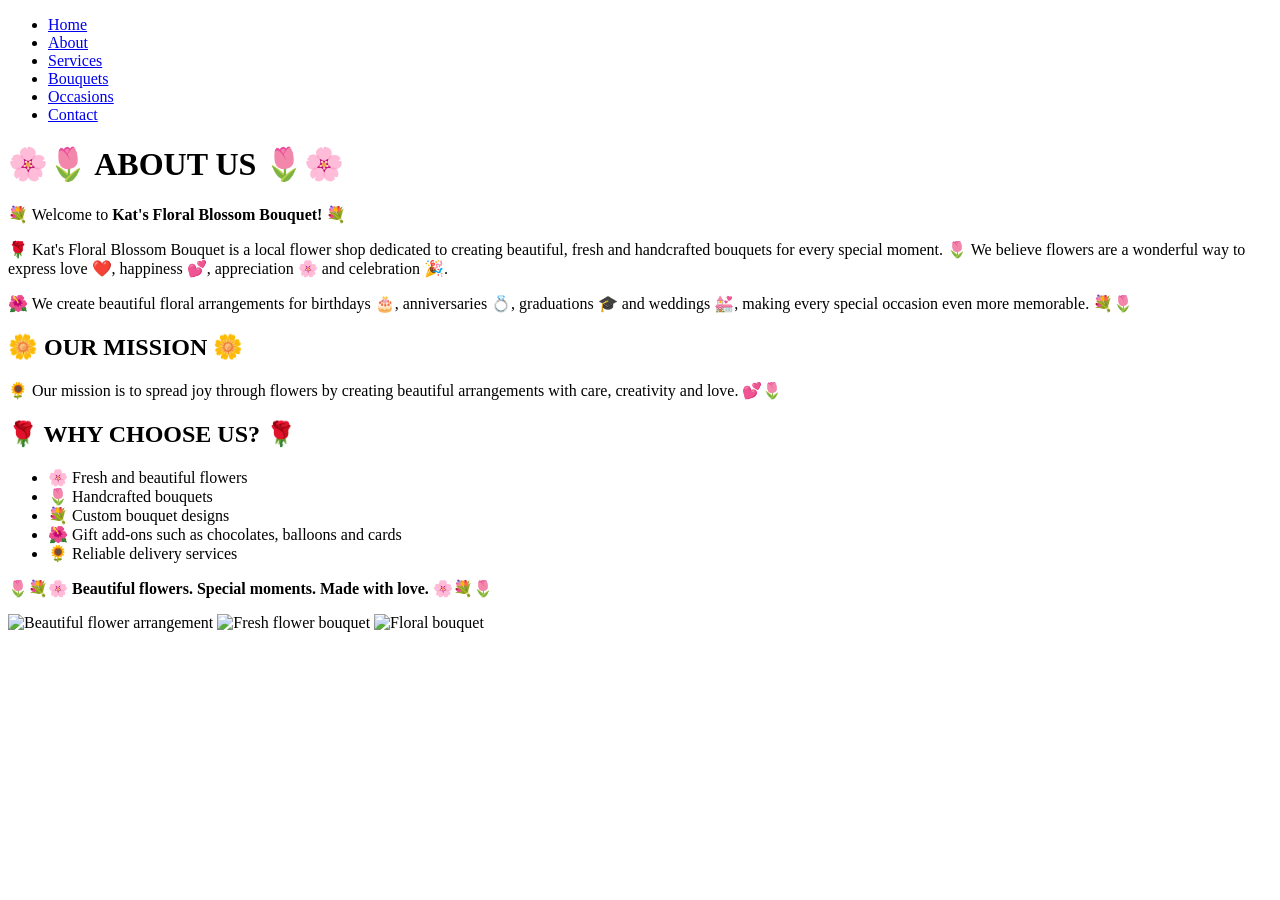
==== about.html @ 2a6ad878 "Add files via upload" ====
<!DOCTYPE html>
<html lang="en">

<head>
    <meta charset="UTF-8">
    <meta name="viewport" content="width=device-width, initial-scale=1.0">
    <title>About Us - Kat's Floral Blossom Bouquet</title>
</head>

<body>

    <!-- Navigation Menu -->
    <nav>
        <ul>
            <li><a href="index.html">Home</a></li>
            <li><a href="about.html">About</a></li>
            <li><a href="services.html">Services</a></li>
            <li><a href="bouquets.html">Bouquets</a></li>
            <li><a href="occasions.html">Occasions</a></li>
            <li><a href="contact.html">Contact</a></li>
        </ul>
    </nav>

    <!-- About Us Section -->
    <main>

        <h1>🌸🌷 ABOUT US 🌷🌸</h1>

        <p>
            💐 Welcome to <strong>Kat's Floral Blossom Bouquet!</strong> 💐
        </p>

        <p>
            🌹 Kat's Floral Blossom Bouquet is a local flower shop dedicated
            to creating beautiful, fresh and handcrafted bouquets for every
            special moment. 🌷 We believe flowers are a wonderful way to
            express love ❤️, happiness 💕, appreciation 🌸 and celebration 🎉.
        </p>

        <p>
            🌺 We create beautiful floral arrangements for birthdays 🎂,
            anniversaries 💍, graduations 🎓 and weddings 💒, making every
            special occasion even more memorable. 💐🌷
        </p>

        <!-- Mission -->
        <h2>🌼 OUR MISSION 🌼</h2>

        <p>
            🌻 Our mission is to spread joy through flowers by creating
            beautiful arrangements with care, creativity and love. 💕🌷
        </p>

        <!-- Why Choose Us -->
        <h2>🌹 WHY CHOOSE US? 🌹</h2>

        <ul>
            <li>🌸 Fresh and beautiful flowers</li>
            <li>🌷 Handcrafted bouquets</li>
            <li>💐 Custom bouquet designs</li>
            <li>🌺 Gift add-ons such as chocolates, balloons and cards</li>
            <li>🌻 Reliable delivery services</li>
        </ul>

        <p>
            🌷💐🌸 <strong>Beautiful flowers. Special moments. Made with love.</strong>
            🌸💐🌷
        </p>

        <!-- Flower Images -->
        <section>
            <img src="img/new flowers 1.jpeg"
                 alt="Beautiful flower arrangement"
                 width="20%">

            <img src="img/new flower 2.jpeg"
                 alt="Fresh flower bouquet"
                 width="20%">

            <img src="img/new flower 3.jpeg"
                 alt="Floral bouquet"
                 width="20%">
        </section>

    </main>

</body>
</html>
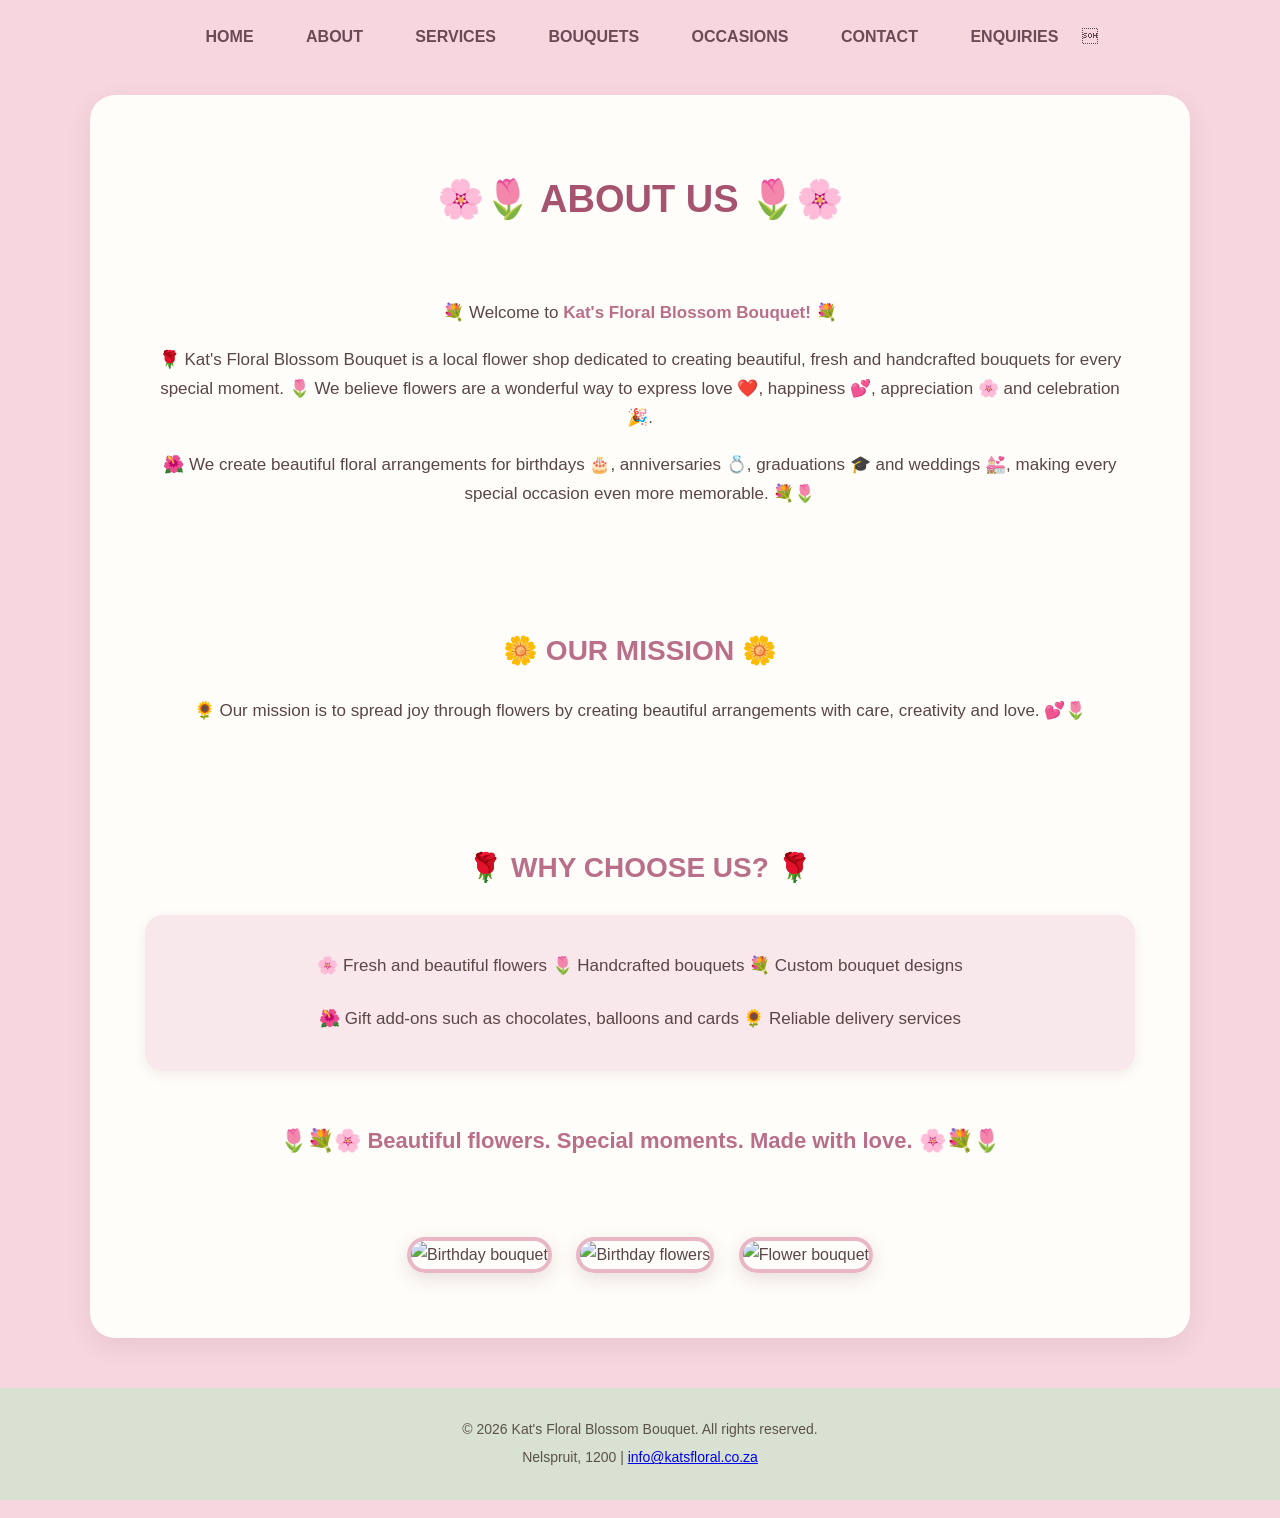
==== commit 3a8688d2: "WEDE5020 PART 3 FINAL WEBSITE" ====
--- a/about.html
+++ b/about.html
@@ -1,88 +1,62 @@
-<!DOCTYPE html>
-<html lang="en">
-
-<head>
-    <meta charset="UTF-8">
-    <meta name="viewport" content="width=device-width, initial-scale=1.0">
-    <title>About Us - Kat's Floral Blossom Bouquet</title>
-</head>
-
-<body>
-
-    <!-- Navigation Menu -->
-    <nav>
-        <ul>
-            <li><a href="index.html">Home</a></li>
-            <li><a href="about.html">About</a></li>
-            <li><a href="services.html">Services</a></li>
-            <li><a href="bouquets.html">Bouquets</a></li>
-            <li><a href="occasions.html">Occasions</a></li>
-            <li><a href="contact.html">Contact</a></li>
-        </ul>
-    </nav>
-
-    <!-- About Us Section -->
-    <main>
-
-        <h1>🌸🌷 ABOUT US 🌷🌸</h1>
-
-        <p>
-            💐 Welcome to <strong>Kat's Floral Blossom Bouquet!</strong> 💐
-        </p>
-
-        <p>
-            🌹 Kat's Floral Blossom Bouquet is a local flower shop dedicated
-            to creating beautiful, fresh and handcrafted bouquets for every
-            special moment. 🌷 We believe flowers are a wonderful way to
-            express love ❤️, happiness 💕, appreciation 🌸 and celebration 🎉.
-        </p>
-
-        <p>
-            🌺 We create beautiful floral arrangements for birthdays 🎂,
-            anniversaries 💍, graduations 🎓 and weddings 💒, making every
-            special occasion even more memorable. 💐🌷
-        </p>
-
-        <!-- Mission -->
-        <h2>🌼 OUR MISSION 🌼</h2>
-
-        <p>
-            🌻 Our mission is to spread joy through flowers by creating
-            beautiful arrangements with care, creativity and love. 💕🌷
-        </p>
-
-        <!-- Why Choose Us -->
-        <h2>🌹 WHY CHOOSE US? 🌹</h2>
-
-        <ul>
-            <li>🌸 Fresh and beautiful flowers</li>
-            <li>🌷 Handcrafted bouquets</li>
-            <li>💐 Custom bouquet designs</li>
-            <li>🌺 Gift add-ons such as chocolates, balloons and cards</li>
-            <li>🌻 Reliable delivery services</li>
-        </ul>
-
-        <p>
-            🌷💐🌸 <strong>Beautiful flowers. Special moments. Made with love.</strong>
-            🌸💐🌷
-        </p>
-
-        <!-- Flower Images -->
-        <section>
-            <img src="img/new flowers 1.jpeg"
-                 alt="Beautiful flower arrangement"
-                 width="20%">
-
-            <img src="img/new flower 2.jpeg"
-                 alt="Fresh flower bouquet"
-                 width="20%">
-
-            <img src="img/new flower 3.jpeg"
-                 alt="Floral bouquet"
-                 width="20%">
-        </section>
-
-    </main>
-
-</body>
-</html>+<!DOCTYPE html>
+<html lang="en">
+<head>
+    <meta charset="UTF-8">
+    <meta name="viewport" content="width=device-width, initial-scale=1.0">
+    <meta name="description" content="Learn about Kat's Floral Blossom Bouquet, our mission and our handcrafted floral arrangements.">
+    <title>About Us - Kat's Floral Blossom Bouquet</title>
+    <link rel="stylesheet" href="css/style.css">
+    <meta name="keywords" content="about Kat's Floral Blossom Bouquet, Nelspruit florist, handcrafted flowers, local flower shop">
+    <meta property="og:type" content="website">
+    <meta property="og:title" content="About Us - Kat's Floral Blossom Bouquet">
+    <meta property="og:description" content="Learn about Kat's Floral Blossom Bouquet, a Nelspruit flower shop creating fresh, handcrafted floral arrangements for meaningful occasions.">
+    <meta property="og:site_name" content="Kat's Floral Blossom Bouquet">
+    <meta name="theme-color" content="#F7D6DF">
+    <meta name="author" content="Kat's Floral Blossom Bouquet">
+</head>
+<body>
+<nav aria-label="Main navigation">
+    <ul>
+        <li><a href="index.html">Home</a></li>
+        <li><a href="about.html" aria-current="page">About</a></li>
+        <li><a href="services.html">Services</a></li>
+        <li><a href="bouquets.html">Bouquets</a></li>
+        <li><a href="occasions.html">Occasions</a></li>
+        <li><a href="contact.html">Contact</a></li>
+        <li><a href="enquiry.html">Enquiries</a></li>
+<main>
+
+    <h1>🌸🌷 ABOUT US 🌷🌸</h1>
+    <section class="about-introduction">
+        <p>💐 Welcome to <strong>Kat's Floral Blossom Bouquet!</strong> 💐</p>
+        <p>🌹 Kat's Floral Blossom Bouquet is a local flower shop dedicated to creating beautiful, fresh and handcrafted bouquets for every special moment. 🌷 We believe flowers are a wonderful way to express love ❤️, happiness 💕, appreciation 🌸 and celebration 🎉.</p>
+        <p>🌺 We create beautiful floral arrangements for birthdays 🎂, anniversaries 💍, graduations 🎓 and weddings 💒, making every special occasion even more memorable. 💐🌷</p>
+    </section>
+    <section>
+        <h2>🌼 OUR MISSION 🌼</h2>
+        <p>🌻 Our mission is to spread joy through flowers by creating beautiful arrangements with care, creativity and love. 💕🌷</p>
+    </section>
+    <section>
+        <h2>🌹 WHY CHOOSE US? 🌹</h2>
+        <ul class="feature-list">
+            <li>🌸 Fresh and beautiful flowers</li>
+            <li>🌷 Handcrafted bouquets</li>
+            <li>💐 Custom bouquet designs</li>
+            <li>🌺 Gift add-ons such as chocolates, balloons and cards</li>
+            <li>🌻 Reliable delivery services</li>
+        </ul>
+    </section>
+    <p class="slogan">🌷💐🌸 <strong>Beautiful flowers. Special moments. Made with love.</strong> 🌸💐🌷</p>
+    <section class="about-images image-gallery">
+
+        <img src="img/birthday-bouquet-1.jpeg" alt="Birthday bouquet">
+<img src="img/birthday-part-2.jpeg" alt="Birthday flowers">
+<img src="img/birthday-3.jpeg" alt="Flower bouquet">
+</main>
+<footer>
+    <p>&copy; <span id="currentYear">2026</span> Kat's Floral Blossom Bouquet. All rights reserved.</p>
+    <p>Nelspruit, 1200 | <a href="mailto:info@katsfloral.co.za">info@katsfloral.co.za</a></p>
+</footer>
+    <script src="script.js" defer></script>
+</body>
+</html>
--- a/css/style.css
+++ b/css/style.css
@@ -0,0 +1,349 @@
+/* =========================================
+   KAT'S FLORAL BLOSSOM BOUQUET
+   Main Website Style
+   ========================================= */
+
+/* Applies border-box sizing to all elements */
+* {
+    box-sizing: border-box;
+}
+
+/* Controls the overall appearance of the website */
+body {
+    margin: 0;
+    padding: 0;
+    font-family: Arial, Helvetica, sans-serif;
+    background-color: #FFF8F0;
+    color: #5A4646;
+    line-height: 1.7;
+}
+
+/* =========================================
+   NAVIGATION BAR
+   ========================================= */
+
+/* Styles the navigation bar */
+nav {
+    background-color: #F7D6DF;
+    padding: 18px 0;
+    box-shadow: 0 4px 12px rgba(120, 70, 80, 0.15);
+}
+
+/* Removes bullet points and centres the navigation list */
+nav ul {
+    list-style-type: none;
+    margin: 0;
+    padding: 0;
+    text-align: center;
+}
+
+/* Places navigation items next to each other */
+nav ul li {
+    display: inline-block;
+    margin: 5px 6px;
+}
+
+/* Styles the navigation links */
+nav ul li a {
+    color: #6B4A55;
+    text-decoration: none;
+    font-weight: bold;
+    text-transform: uppercase;
+    padding: 11px 18px;
+    border-radius: 25px;
+    transition: 0.3s;
+}
+
+/* Changes the navigation link when the mouse moves over it */
+nav ul li a:hover {
+    background-color: #E8B6C5;
+    color: #5A3D48;
+}
+
+/* =========================================
+   MAIN CONTENT
+   ========================================= */
+
+/* Controls the size and appearance of the main content area */
+main {
+    max-width: 1100px;
+    margin: 40px auto;
+    padding: 40px;
+    background-color: #FFFDF9;
+    border-radius: 25px;
+    box-shadow: 0 8px 25px rgba(120, 90, 90, 0.12);
+}
+
+/* =========================================
+   HEADINGS
+   ========================================= */
+
+/* Styles the main heading */
+h1 {
+    text-align: center;
+    color: #A65370;
+    font-size: 38px;
+    margin-bottom: 30px;
+}
+
+/* Styles the second-level headings */
+h2 {
+    color: #B96F89;
+    text-align: center;
+    font-size: 28px;
+    margin-top: 35px;
+}
+
+/* Styles the third-level headings */
+h3 {
+    color: #A65370;
+    font-size: 24px;
+}
+
+/* Styles paragraphs across the website */
+p {
+    font-size: 17px;
+    margin: 18px 0;
+}
+
+/* =========================================
+   IMPORTANT TEXT
+   ========================================= */
+
+/* Changes the colour of bold text */
+strong {
+    color: #B96F89;
+}
+
+/* =========================================
+   LISTS
+   ========================================= */
+
+/* Styles unordered lists inside the main content */
+main ul {
+    background-color: #F8E8EC;
+    padding: 25px 45px;
+    border-radius: 18px;
+    box-shadow: 0 4px 12px rgba(120, 90, 90, 0.10);
+}
+
+/* Styles the list items */
+main ul li {
+    margin: 12px 0;
+    font-size: 17px;
+}
+
+/* =========================================
+   HOME PAGE
+   ========================================= */
+
+/* Styles the first paragraph on the home page */
+body > p:first-of-type {
+    max-width: 1000px;
+    margin: 40px auto 25px;
+    padding: 35px;
+    background-color: #F7E1E6;
+    border-radius: 25px;
+    text-align: center;
+    font-size: 25px;
+    font-weight: bold;
+    color: #8E5067;
+    box-shadow: 0 6px 20px rgba(120, 90, 90, 0.12);
+}
+
+/* Styles the second paragraph on the home page */
+body > p:nth-of-type(2) {
+    text-align: center;
+    color: #B96F89;
+    font-size: 27px;
+    font-weight: bold;
+}
+
+/* Styles the third paragraph on the home page */
+body > p:nth-of-type(3) {
+    text-align: center;
+    font-size: 25px;
+    letter-spacing: 8px;
+    color: #A8B89A;
+}
+
+/* Styles the fourth paragraph on the home page */
+body > p:nth-of-type(4) {
+    max-width: 900px;
+    margin: 20px auto;
+    background-color: #F1EAF5;
+    padding: 25px 30px;
+    border-radius: 18px;
+    text-align: center;
+}
+
+/* Styles selected paragraphs used as headings on the home page */
+body > p:nth-of-type(5),
+body > p:nth-of-type(7) {
+    text-align: center;
+    color: #A65370;
+    font-size: 24px;
+    font-weight: bold;
+    margin-top: 30px;
+}
+
+/* Centres the sixth and eighth paragraphs */
+body > p:nth-of-type(6),
+body > p:nth-of-type(8) {
+    text-align: center;
+}
+
+/* =========================================
+   FLOWER IMAGE SECTIONS
+   ========================================= */
+
+/* Centres the sections containing flower images */
+section {
+    text-align: center;
+    margin-top: 35px;
+    padding: 15px;
+}
+
+/* Styles the flower images */
+section img {
+    width: 25%;
+    height: 230px;
+    object-fit: cover;
+    margin: 10px;
+    border-radius: 18px;
+    border: 4px solid #E8B6C5;
+    box-shadow: 0 6px 18px rgba(120, 90, 90, 0.18);
+    transition: 0.3s ease;
+}
+
+/* Adds an effect when the mouse moves over an image */
+section img:hover {
+    transform: scale(1.05);
+    border-color: #A8B89A;
+    box-shadow: 0 10px 25px rgba(120, 90, 90, 0.25);
+}
+
+/* =========================================
+   BOUQUETS AND OCCASIONS
+   ========================================= */
+
+/* Adds styling to paragraphs inside the main section */
+main > p {
+    background-color: #F8E8EC;
+    padding: 18px 22px;
+    border-radius: 15px;
+}
+
+/* Styles the first paragraph inside the main section */
+main > p:first-of-type {
+    background-color: transparent;
+    text-align: center;
+    color: #8E5067;
+    font-size: 22px;
+    font-weight: bold;
+}
+
+/* =========================================
+   SAGE GREEN ACCENTS
+   ========================================= */
+
+/* Changes the colour of the bullet points in lists */
+main ul li::marker {
+    color: #A8B89A;
+}
+
+/* =========================================
+   FOOTER
+   ========================================= */
+
+/* Styles the footer at the bottom of the website */
+footer {
+    background-color: #D9E2D2;
+    color: #5A5148;
+    text-align: center;
+    padding: 25px;
+    margin-top: 50px;
+}
+
+/* Styles the paragraphs inside the footer */
+footer p {
+    margin: 5px;
+    font-size: 14px;
+}
+
+/* =========================================
+   MOBILE VIEW
+   ========================================= */
+
+/* Adjusts the website layout for smaller screens */
+@media screen and (max-width: 768px) {
+
+    /* Adjusts the navigation bar on mobile */
+    nav {
+        padding: 12px 0;
+    }
+
+    /* Displays navigation items vertically on mobile */
+    nav ul li {
+        display: block;
+        margin: 8px 0;
+    }
+
+    /* Adjusts the navigation links for mobile screens */
+    nav ul li a {
+        display: block;
+        margin: 0 25px;
+    }
+
+    /* Adjusts the main content area for mobile screens */
+    main {
+        margin: 20px 10px;
+        padding: 22px;
+        border-radius: 18px;
+    }
+
+    /* Makes the main heading smaller on mobile */
+    h1 {
+        font-size: 29px;
+    }
+
+    /* Makes the second heading smaller on mobile */
+    h2 {
+        font-size: 24px;
+    }
+
+    /* Makes the third heading smaller on mobile */
+    h3 {
+        font-size: 22px;
+    }
+
+    /* Adjusts paragraph text for mobile screens */
+    p {
+        font-size: 16px;
+    }
+
+    /* Adjusts the first home page paragraph for mobile */
+    body > p:first-of-type {
+        margin: 20px 10px;
+        padding: 25px 15px;
+        font-size: 21px;
+    }
+
+    /* Adjusts the image section on mobile */
+    section {
+        padding: 5px;
+    }
+
+    /* Makes images larger and displays them one below another on mobile */
+    section img {
+        width: 80%;
+        height: 220px;
+        display: block;
+        margin: 15px auto;
+    }
+
+    /* Adjusts list spacing on mobile */
+    main ul {
+        padding: 20px 30px;
+    }
+}
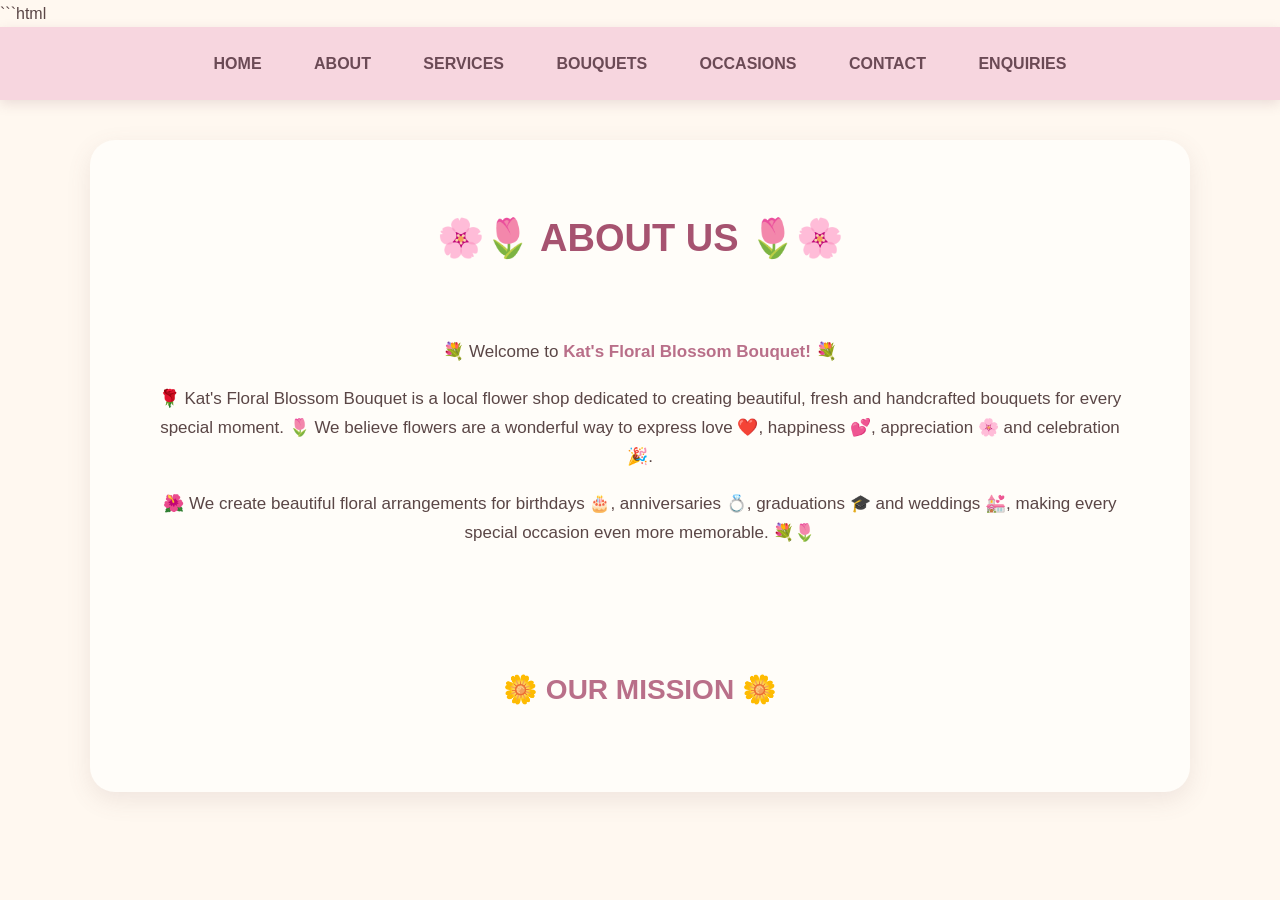
==== commit 1da1cb85: "Add files via upload" ====
--- a/about.html
+++ b/about.html
@@ -1,62 +1,71 @@
+```html
 <!DOCTYPE html>
 <html lang="en">
+
 <head>
     <meta charset="UTF-8">
     <meta name="viewport" content="width=device-width, initial-scale=1.0">
+
     <meta name="description" content="Learn about Kat's Floral Blossom Bouquet, our mission and our handcrafted floral arrangements.">
-    <title>About Us - Kat's Floral Blossom Bouquet</title>
-    <link rel="stylesheet" href="css/style.css">
+
     <meta name="keywords" content="about Kat's Floral Blossom Bouquet, Nelspruit florist, handcrafted flowers, local flower shop">
+
+    <meta name="author" content="Kat's Floral Blossom Bouquet">
+
     <meta property="og:type" content="website">
     <meta property="og:title" content="About Us - Kat's Floral Blossom Bouquet">
     <meta property="og:description" content="Learn about Kat's Floral Blossom Bouquet, a Nelspruit flower shop creating fresh, handcrafted floral arrangements for meaningful occasions.">
     <meta property="og:site_name" content="Kat's Floral Blossom Bouquet">
+
     <meta name="theme-color" content="#F7D6DF">
-    <meta name="author" content="Kat's Floral Blossom Bouquet">
+
+    <title>About Us - Kat's Floral Blossom Bouquet</title>
+
+    <link rel="stylesheet" href="css/style.css">
 </head>
+
 <body>
-<nav aria-label="Main navigation">
-    <ul>
-        <li><a href="index.html">Home</a></li>
-        <li><a href="about.html" aria-current="page">About</a></li>
-        <li><a href="services.html">Services</a></li>
-        <li><a href="bouquets.html">Bouquets</a></li>
-        <li><a href="occasions.html">Occasions</a></li>
-        <li><a href="contact.html">Contact</a></li>
-        <li><a href="enquiry.html">Enquiries</a></li>
-<main>
 
-    <h1>🌸🌷 ABOUT US 🌷🌸</h1>
-    <section class="about-introduction">
-        <p>💐 Welcome to <strong>Kat's Floral Blossom Bouquet!</strong> 💐</p>
-        <p>🌹 Kat's Floral Blossom Bouquet is a local flower shop dedicated to creating beautiful, fresh and handcrafted bouquets for every special moment. 🌷 We believe flowers are a wonderful way to express love ❤️, happiness 💕, appreciation 🌸 and celebration 🎉.</p>
-        <p>🌺 We create beautiful floral arrangements for birthdays 🎂, anniversaries 💍, graduations 🎓 and weddings 💒, making every special occasion even more memorable. 💐🌷</p>
-    </section>
-    <section>
-        <h2>🌼 OUR MISSION 🌼</h2>
-        <p>🌻 Our mission is to spread joy through flowers by creating beautiful arrangements with care, creativity and love. 💕🌷</p>
-    </section>
-    <section>
-        <h2>🌹 WHY CHOOSE US? 🌹</h2>
-        <ul class="feature-list">
-            <li>🌸 Fresh and beautiful flowers</li>
-            <li>🌷 Handcrafted bouquets</li>
-            <li>💐 Custom bouquet designs</li>
-            <li>🌺 Gift add-ons such as chocolates, balloons and cards</li>
-            <li>🌻 Reliable delivery services</li>
+    <!-- Main Navigation -->
+    <nav aria-label="Main navigation">
+        <ul>
+            <li><a href="index.html">Home</a></li>
+            <li><a href="about.html" aria-current="page">About</a></li>
+            <li><a href="services.html">Services</a></li>
+            <li><a href="bouquets.html">Bouquets</a></li>
+            <li><a href="occasions.html">Occasions</a></li>
+            <li><a href="contact.html">Contact</a></li>
+            <li><a href="enquiry.html">Enquiries</a></li>
         </ul>
-    </section>
-    <p class="slogan">🌷💐🌸 <strong>Beautiful flowers. Special moments. Made with love.</strong> 🌸💐🌷</p>
-    <section class="about-images image-gallery">
+    </nav>
 
-        <img src="img/birthday-bouquet-1.jpeg" alt="Birthday bouquet">
-<img src="img/birthday-part-2.jpeg" alt="Birthday flowers">
-<img src="img/birthday-3.jpeg" alt="Flower bouquet">
-</main>
-<footer>
-    <p>&copy; <span id="currentYear">2026</span> Kat's Floral Blossom Bouquet. All rights reserved.</p>
-    <p>Nelspruit, 1200 | <a href="mailto:info@katsfloral.co.za">info@katsfloral.co.za</a></p>
-</footer>
-    <script src="script.js" defer></script>
-</body>
-</html>
+    <!-- Main Content -->
+    <main>
+
+        <h1>🌸🌷 ABOUT US 🌷🌸</h1>
+
+        <!-- About Introduction -->
+        <section class="about-introduction">
+
+            <p>💐 Welcome to <strong>Kat's Floral Blossom Bouquet!</strong> 💐</p>
+
+            <p>
+                🌹 Kat's Floral Blossom Bouquet is a local flower shop dedicated
+                to creating beautiful, fresh and handcrafted bouquets for every
+                special moment. 🌷 We believe flowers are a wonderful way to
+                express love ❤️, happiness 💕, appreciation 🌸 and celebration 🎉.
+            </p>
+
+            <p>
+                🌺 We create beautiful floral arrangements for birthdays 🎂,
+                anniversaries 💍, graduations 🎓 and weddings 💒, making every
+                special occasion even more memorable. 💐🌷
+            </p>
+
+        </section>
+
+        <!-- Our Mission -->
+        <section>
+
+            <h2>🌼 OUR MISSION 🌼</h2>
+
